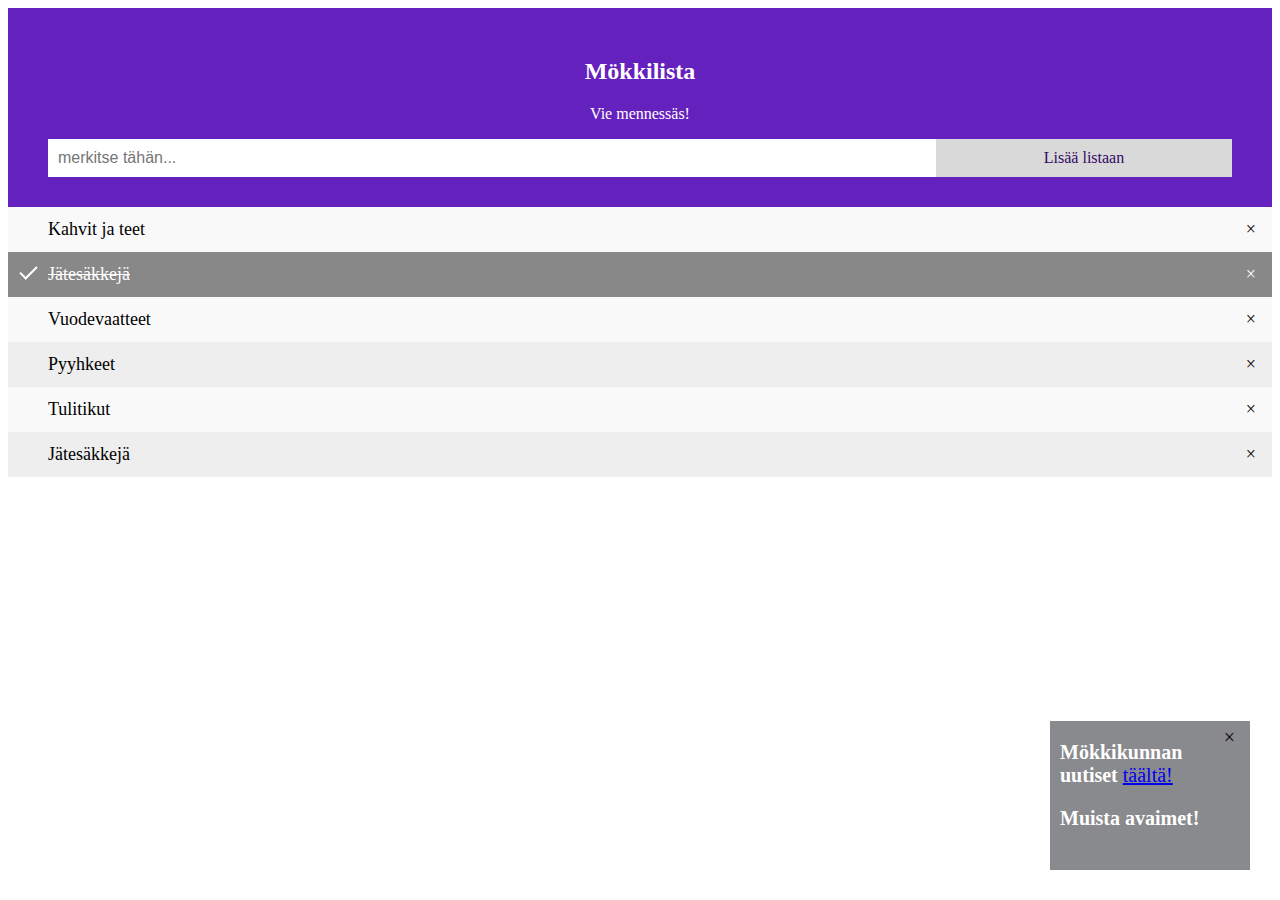
==== indextoka.html @ 2fd05e26 "uusi index" ====
<!DOCTYPE html>
<html lang="en">
<head>
    <meta charset="UTF-8">
    <meta name="viewport" content="width=device-width, initial-scale=1.0">
    <link rel="stylesheet" href="tyyli.css">
    <title>Mökkilista</title>
</head>
<body>
    <div id="ekaDIV" class="header">
        <h2>Mökkilista</h2>
        <p>Vie mennessäs!</p>
        <input type="text" id="myInput" placeholder="merkitse tähän...">
        <span onclick="newElement()" class="addBtn">Lisää listaan</span>
        
      </div>
      
      <ul id="ekaUL">
        <li>Kahvit ja teet</li>
        <li class="checked">Jätesäkkejä</li>
        <li>Vuodevaatteet</li>
        <li>Pyyhkeet</li>
        <li>Tulitikut</li>
        <li>Jätesäkkejä</li>
      </ul>

      <div class="callout">
        <div class="callout-header"><strong>Mökkikunnan uutiset</strong>
        <a href="https://www.polvijarvi.fi/">täältä!</a>
            <p><strong>Muista avaimet!</strong></p>
        </div>
        <span class="closebtn" onclick="this.parentElement.style.display='none';">×</span>
        
      </div>



    <script src="javamaintoka.js">
  
</script> 
</body>
</html>
---- tyyli.css ----
* {
box-sizing: border-box;
}

/* TÄmä poistaa margins and padding from the list */

ul {
  margin: 0;
  padding: 0;
}

/* Style the list items */
ul li {
  cursor: pointer;
  position: relative;
  padding: 12px 8px 12px 40px;
  background: #eee;
  font-size: 18px;
  transition: 0.2s;
}

/* Set all odd list items to a different color (zebra-stripes) */
ul li:nth-child(odd) {
  background: #f9f9f9;
}

/* Darker background-color on hover */
ul li:hover {
  background: #ddd;
}

/* When clicked on, add a background color and strike out text */
ul li.checked {
  background: #888;
  color: #fff;
  text-decoration: line-through;
}

/* Add a "checked" mark when clicked on */
ul li.checked::before {
  content: '';
  position: absolute;
  border-color: #fff;
  border-style: solid;
  border-width: 0 2px 2px 0;
  top: 10px;
  left: 16px;
  transform: rotate(45deg);
  height: 15px;
  width: 7px;
}

/* Style the close button */
.close {
  position: absolute;
  right: 0;
  top: 0;
  padding: 12px 16px 12px 16px;
}

.close:hover {
  background-color: #340361;
  color: white;
}

/* Style the header */
.header {
  background-color: #6521bd;
  padding: 30px 40px;
  color: white;
  text-align: center;
}

/* Clear floats after the header */
.header:after {
  content: "";
  display: table;
  clear: both;
}

/* Style the input */
input {
  margin: 0;
  border: none;
  border-radius: 0;
  width: 75%;
  padding: 10px;
  float: left;
  font-size: 16px;
}

/* Style the "Add" button */
.addBtn {
  padding: 10px;
  width: 25%;
  background: #d9d9d9;
  color: rgb(51, 8, 99);
  float: left;
  text-align: center;
  font-size: 16px;
  cursor: pointer;
  transition: 0.3s;
  border-radius: 0;
}

.addBtn:hover {
  background-color: #bbb;
}


.callout {
  position: fixed;
  bottom: 30px;
  right: 30px;
  margin-left: 20px;
  max-width: 200px;
}

.callout-header {
  padding: 20px 10px;
  background: rgb(137, 138, 141);
  font-size: 20px;
  color: white;
}


.closebtn {
  position: absolute;
  top: 5px;
  right: 15px;
  color: rgb(8, 3, 17);
  font-size: 20px;
  cursor: pointer;
}

.closebtn:hover {
  color: lightgrey;
}
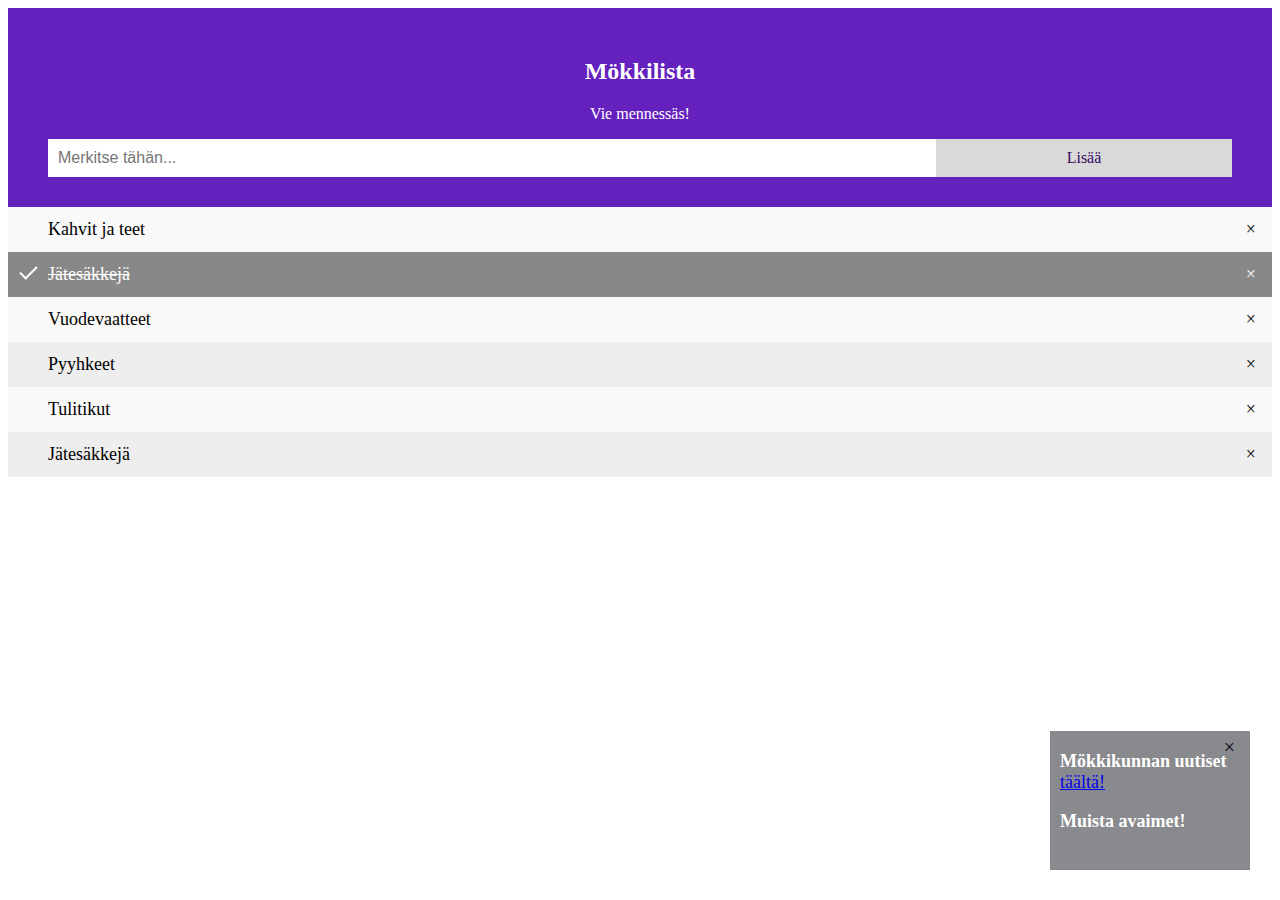
==== commit 499c1294: "Tähän tulee css-tyylit" ====
--- a/indextoka.html
+++ b/indextoka.html
@@ -10,8 +10,8 @@
     <div id="ekaDIV" class="header">
         <h2>Mökkilista</h2>
         <p>Vie mennessäs!</p>
-        <input type="text" id="myInput" placeholder="merkitse tähän...">
-        <span onclick="newElement()" class="addBtn">Lisää listaan</span>
+        <input type="text" id="myInput" placeholder="Merkitse tähän...">
+        <span onclick="newElement()" class="addBtn">Lisää</span>
         
       </div>
       
--- a/tyyli.css
+++ b/tyyli.css
@@ -112,14 +112,14 @@
   position: fixed;
   bottom: 30px;
   right: 30px;
-  margin-left: 20px;
+  margin-left: 60px;
   max-width: 200px;
 }
 
 .callout-header {
   padding: 20px 10px;
   background: rgb(137, 138, 141);
-  font-size: 20px;
+  font-size: 18px;
   color: white;
 }
 
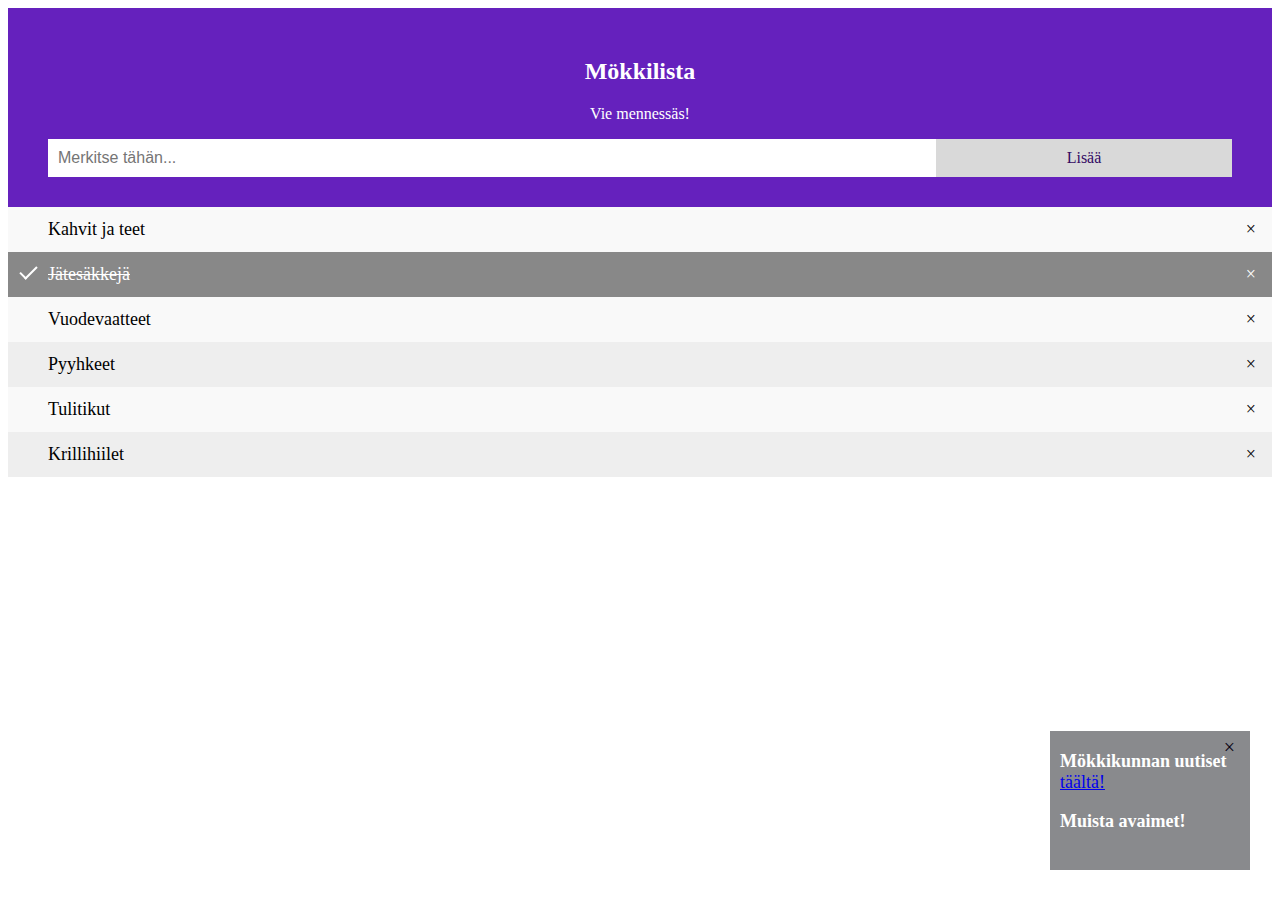
==== commit e93ec6d1: "Tämä on uusi Index-sivu" ====
--- a/indextoka.html
+++ b/indextoka.html
@@ -21,7 +21,7 @@
         <li>Vuodevaatteet</li>
         <li>Pyyhkeet</li>
         <li>Tulitikut</li>
-        <li>Jätesäkkejä</li>
+        <li>Krillihiilet</li>
       </ul>
 
       <div class="callout">
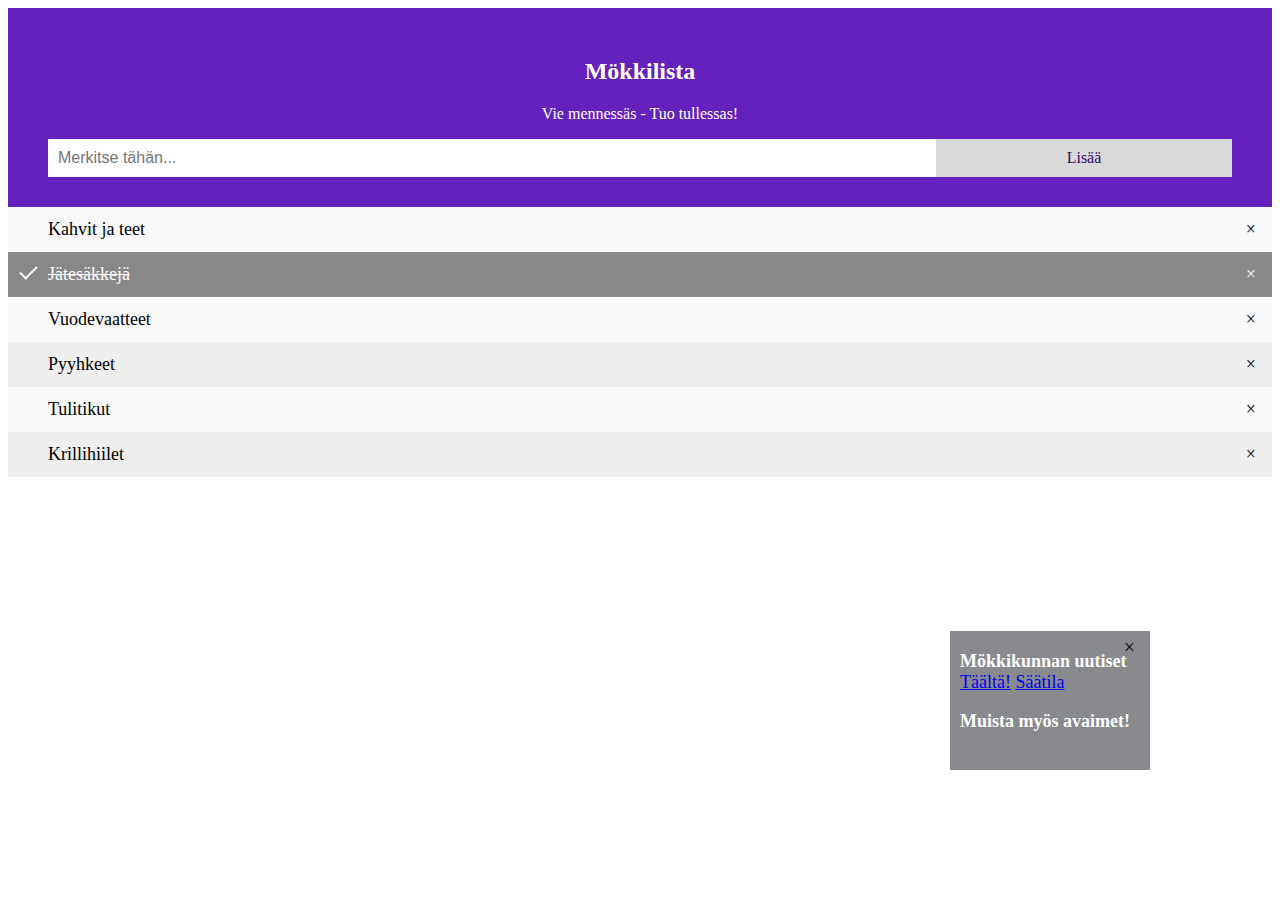
==== commit 62f6c8a5: "Uudet muutokset" ====
--- a/indextoka.html
+++ b/indextoka.html
@@ -9,12 +9,17 @@
 <body>
     <div id="ekaDIV" class="header">
         <h2>Mökkilista</h2>
-        <p>Vie mennessäs!</p>
+        
+        <p>Vie mennessäs - Tuo tullessas!</p>
+       
         <input type="text" id="myInput" placeholder="Merkitse tähän...">
         <span onclick="newElement()" class="addBtn">Lisää</span>
-        
+
       </div>
       
+
+
+
       <ul id="ekaUL">
         <li>Kahvit ja teet</li>
         <li class="checked">Jätesäkkejä</li>
@@ -23,20 +28,19 @@
         <li>Tulitikut</li>
         <li>Krillihiilet</li>
       </ul>
-
       <div class="callout">
         <div class="callout-header"><strong>Mökkikunnan uutiset</strong>
-        <a href="https://www.polvijarvi.fi/">täältä!</a>
-            <p><strong>Muista avaimet!</strong></p>
+        <a href="https://www.polvijarvi.fi/">Täältä!</a>
+        <a href="https://www.foreca.fi/Finland/Polvijarvi">Säätila</a>
+            <p><strong>Muista myös avaimet!</strong></p>
         </div>
         <span class="closebtn" onclick="this.parentElement.style.display='none';">×</span>
         
       </div>
 
+    <script src="javamaintoka.js">
 
 
-    <script src="javamaintoka.js">
-  
 </script> 
 </body>
 </html>
--- a/tyyli.css
+++ b/tyyli.css
@@ -110,8 +110,8 @@
 
 .callout {
   position: fixed;
-  bottom: 30px;
-  right: 30px;
+  bottom: 130px;
+  right: 130px;
   margin-left: 60px;
   max-width: 200px;
 }
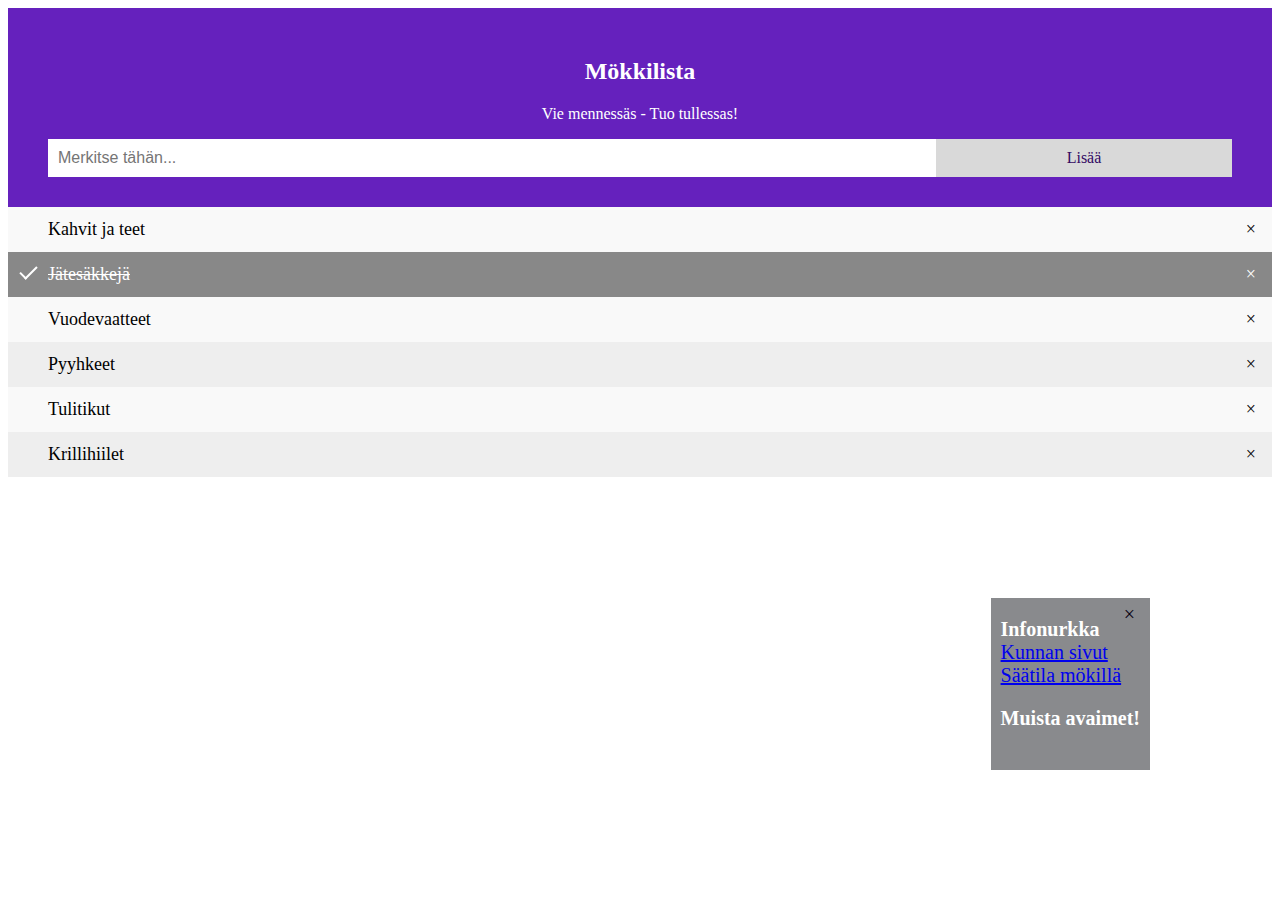
==== commit 57714353: "Index muokkaus" ====
--- a/indextoka.html
+++ b/indextoka.html
@@ -7,6 +7,7 @@
     <title>Mökkilista</title>
 </head>
 <body>
+  
     <div id="ekaDIV" class="header">
         <h2>Mökkilista</h2>
         
@@ -29,10 +30,10 @@
         <li>Krillihiilet</li>
       </ul>
       <div class="callout">
-        <div class="callout-header"><strong>Mökkikunnan uutiset</strong>
-        <a href="https://www.polvijarvi.fi/">Täältä!</a>
-        <a href="https://www.foreca.fi/Finland/Polvijarvi">Säätila</a>
-            <p><strong>Muista myös avaimet!</strong></p>
+        <div class="callout-header"><strong>Infonurkka</strong><br>
+        <a href="https://www.polvijarvi.fi/">Kunnan sivut</a></br>
+        <a href="https://www.foreca.fi/Finland/Polvijarvi">Säätila mökillä</a>
+            <p><strong>Muista avaimet!</strong></p>
         </div>
         <span class="closebtn" onclick="this.parentElement.style.display='none';">×</span>
         
--- a/tyyli.css
+++ b/tyyli.css
@@ -113,13 +113,13 @@
   bottom: 130px;
   right: 130px;
   margin-left: 60px;
-  max-width: 200px;
+  max-width: 250px;
 }
 
 .callout-header {
   padding: 20px 10px;
   background: rgb(137, 138, 141);
-  font-size: 18px;
+  font-size: 20px;
   color: white;
 }
 
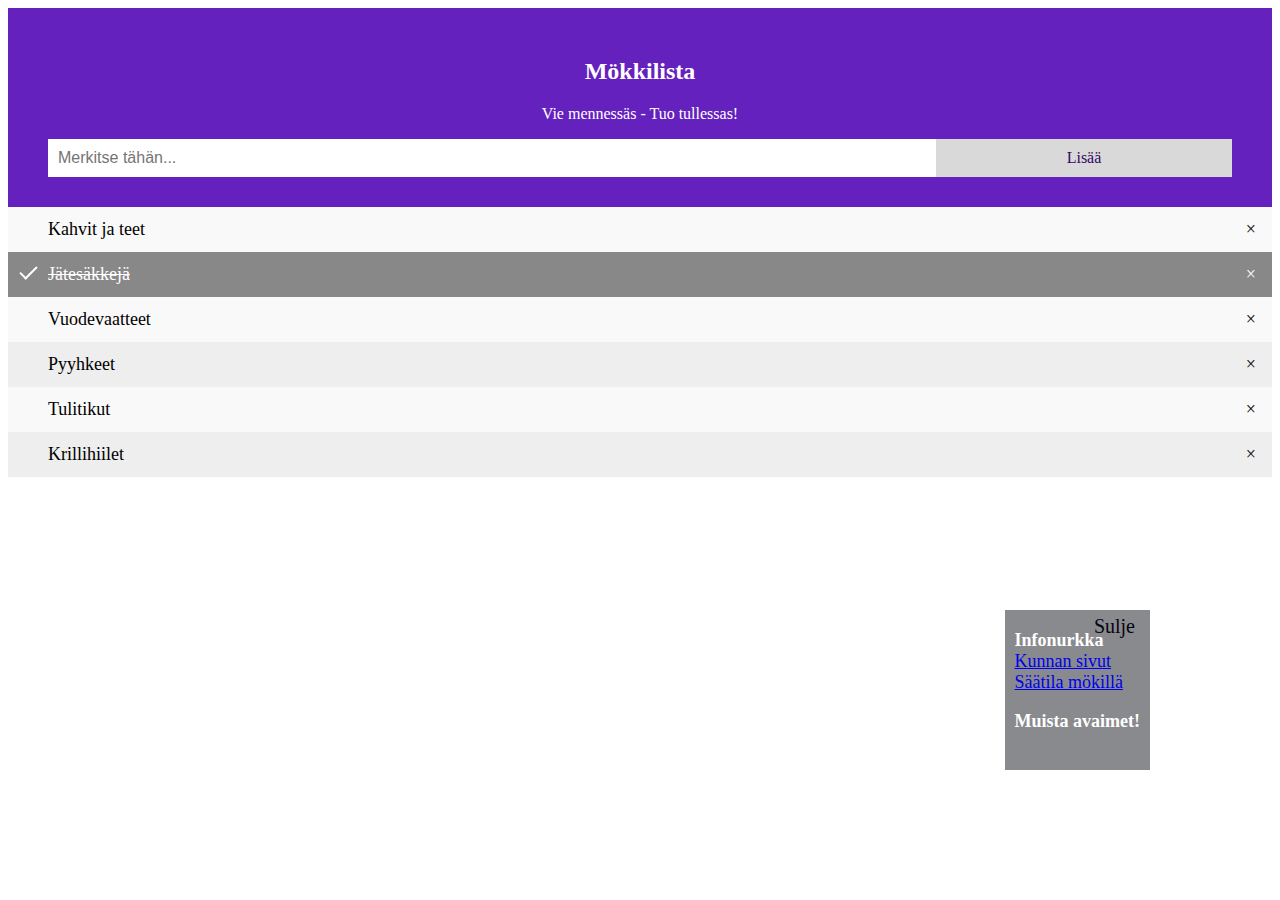
==== commit 315e2089: "Muokkauksia" ====
--- a/indextoka.html
+++ b/indextoka.html
@@ -18,9 +18,6 @@
 
       </div>
       
-
-
-
       <ul id="ekaUL">
         <li>Kahvit ja teet</li>
         <li class="checked">Jätesäkkejä</li>
@@ -35,7 +32,7 @@
         <a href="https://www.foreca.fi/Finland/Polvijarvi">Säätila mökillä</a>
             <p><strong>Muista avaimet!</strong></p>
         </div>
-        <span class="closebtn" onclick="this.parentElement.style.display='none';">×</span>
+        <span class="closebtn" onclick="this.parentElement.style.display='none';">Sulje</span>
         
       </div>
 
--- a/tyyli.css
+++ b/tyyli.css
@@ -9,7 +9,7 @@
   padding: 0;
 }
 
-/* Style the list items */
+/* Tyyli the list items */
 ul li {
   cursor: pointer;
   position: relative;
@@ -19,12 +19,12 @@
   transition: 0.2s;
 }
 
-/* Set all odd list items to a different color (zebra-stripes) */
+/* Seepraraidat listalla  */
 ul li:nth-child(odd) {
   background: #f9f9f9;
 }
 
-/* Darker background-color on hover */
+/* Tummempi tausta hoverilla */
 ul li:hover {
   background: #ddd;
 }
@@ -36,7 +36,7 @@
   text-decoration: line-through;
 }
 
-/* Add a "checked" mark when clicked on */
+/* Lisää tark merkki "checked" kun klikattu */
 ul li.checked::before {
   content: '';
   position: absolute;
@@ -50,7 +50,7 @@
   width: 7px;
 }
 
-/* Style the close button */
+/* Sulkevan napin tyyli */
 .close {
   position: absolute;
   right: 0;
@@ -63,7 +63,7 @@
   color: white;
 }
 
-/* Style the header */
+/* Header tyyli */
 .header {
   background-color: #6521bd;
   padding: 30px 40px;
@@ -89,7 +89,7 @@
   font-size: 16px;
 }
 
-/* Style the "Add" button */
+/* Lisäysnapin tyyli */
 .addBtn {
   padding: 10px;
   width: 25%;
@@ -119,7 +119,7 @@
 .callout-header {
   padding: 20px 10px;
   background: rgb(137, 138, 141);
-  font-size: 20px;
+  font-size: 18px;
   color: white;
 }
 
